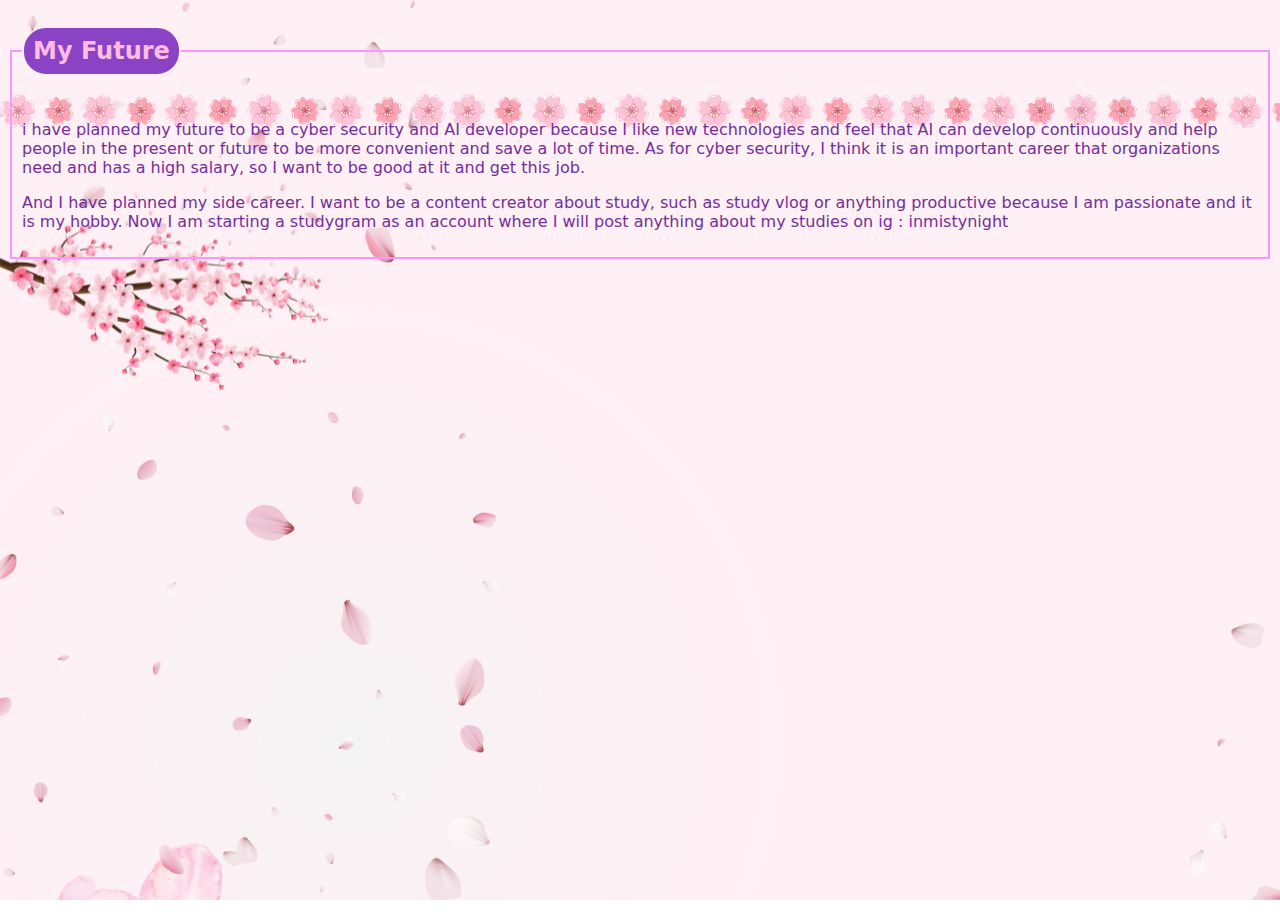
==== myfuture.html @ 2ab0acc9 "add fieldset in myfuture.html and myjourney.html and add commet My Future and My Journey in mystyle." ====
<!DOCTYPE html>
<html lang="en">
<head>
    <meta charset="UTF-8">
    <meta name="viewport" content="width=device-width, initial-scale=1.0">
    <title>My Future</title>
    <link rel="stylesheet" href="mystyle.css">
</head>
<body>
    <fieldset>
        <legend><h2>My Future</h2></legend>
        <p>i have planned my future to be a cyber security and AI developer because I like new technologies and feel that AI can develop continuously and help people in the present or future to be more convenient and save a lot of time. As for cyber security, I think it is an important career that organizations need and has a high salary, so I want to be good at it and get this job.</p>
        <p>And I have planned my side career. I want to be a content creator about study, such as study vlog or anything productive because I am passionate and it is my hobby. Now I am starting a studygram as an account where I will post anything about my studies on ig : inmistynight</p>
    </fieldset>
</body>
</html>
---- mystyle.css ----
@import url('https://fonts.googleapis.com/css2?family=Urbanist:ital,wght@0,100..900;1,100..900&display=swap');
body{
    background-image: url(resources/background11.jpg);
    background-attachment: fixed;
    height: 100vh;
}
video{
    display: block;
    margin: 0 auto;
    width: 30%;
    -webkit-box-shadow: 0px 7px 15px 0px rgba(255,115,181,0.92); 
    box-shadow: 0px 7px 15px 0px rgba(255,115,181,0.92);
}
h1{
    color: rgb(169, 69, 228);
    text-align: center;
    font-family: system-ui, -apple-system, BlinkMacSystemFont, 'Segoe UI', Roboto, Oxygen, Ubuntu, Cantarell, 'Open Sans', 'Helvetica Neue', sans-serif;
}
h2{
    color: rgb(255, 187, 227);
    border: 9px solid #8a43c4;
    border-radius:22px;
    background-color: #8a43c4; 
    font-family: system-ui, -apple-system, BlinkMacSystemFont, 'Segoe UI', Roboto, Oxygen, Ubuntu, Cantarell, 'Open Sans', 'Helvetica Neue', sans-serif;

}
h2:hover{
    background-color: rgb(255, 215, 255);
    border: 9px solid rgb(255, 215, 255);
    color: rgb(231, 118, 118) ;
    transition: 0.4s ease-in-out;
}
p{
    color: rgb(113, 47, 156);
    font-family: system-ui, -apple-system, BlinkMacSystemFont, 'Segoe UI', Roboto, Oxygen, Ubuntu, Cantarell, 'Open Sans', 'Helvetica Neue', sans-serif;
    clear: both;
}
.head{
    width: 20px;
    height: 20px;
    align-items: center;
}
.fieldset-1-row {
    display: flex;
    justify-content: space-between;
}
.fieldset-1-row fieldset {
    flex: 1;
    position: relative;
    padding: 27px;
    margin-right: 20px;
}

.fieldset-1-row fieldset p {
    position: absolute;
    top:-25px;
}
.fieldset-2-row{
    display: flex;
    justify-content: space-between;
}
.fieldset-2-row fieldset {
    flex: 1;
    padding: 25px;
    margin-right: 20px;
}

#CSTU {
    width: 50%;
    padding: 25px;
    box-sizing: border-box;
}

.img-overlay img {
    position: absolute;
    width: 25%;
    top: 1050px;
    right: 700px;
    transition: 0.5s ease-in-out;
    -webkit-box-shadow: 0px 7px 15px 0px rgba(255,115,181,0.92); 
    box-shadow: 0px 7px 15px 0px rgba(255,115,181,0.92);
}
.img-overlay img.overlay {
    opacity: 0;
}
.img-overlay:hover img.overlay {
    opacity: 1;
}
.fieldset-2-row fieldset {
    flex: 1;
    position: relative;
    padding: 25px;
    margin-right: 20px;
}

.fieldset-2-row fieldset p {
    position: absolute;
    top:-25px;
}

.fieldset-2-row fieldset {
    flex: 1;
    position: relative;
    padding: 25px;
    margin-right: 20px;
}
.fieldset-3-row fieldset {
    flex: 1;
    position: relative;
    padding: 25px;
    margin-right: 20px;
}

.fieldset-3-row fieldset p {
    position: absolute;
    top:-25px;
}

.fieldset-3-row fieldset {
    flex: 1;
    position: relative;
    padding: 25px;
    margin-right: 20px;
}
.education{
    font-size: 13px;
    font-family: system-ui, -apple-system, BlinkMacSystemFont, 'Segoe UI', Roboto, Oxygen, Ubuntu, Cantarell, 'Open Sans', 'Helvetica Neue', sans-serif;

}
.taste{
    position: relative;
    top: 550px;
}
.music{
    display: flex;
    justify-content: space-around;
}
.music h3{
    color: rgb(236, 105, 214);
    font-size: 25px;
}
.music mark{
    font-family: system-ui, -apple-system, BlinkMacSystemFont, 'Segoe UI', Roboto, Oxygen, Ubuntu, Cantarell, 'Open Sans', 'Helvetica Neue', sans-serif;
    color: rgb(255, 52, 228);
}
.music ol{
    font-family: system-ui, -apple-system, BlinkMacSystemFont, 'Segoe UI', Roboto, Oxygen, Ubuntu, Cantarell, 'Open Sans', 'Helvetica Neue', sans-serif;
    color: rgb(118, 100, 233);
    font-size: large;
}
#taytay{
    position: absolute;
    width: 207px;
    top: 235px;
    left: 195px;
    z-index: 3;
}
#ldr{
   position: absolute; 
   width: 207px;
   top: 235px;
   right: 455px;
   z-index: 2;
}
#rec{
    width: 200px;
    z-index: 1;
    transition: 60s;
}
#rec:hover{
    transform: rotate(3600deg);
}
.grid {
    display: grid;
    grid-template-columns: repeat(3, 1fr);
    gap: 10px;
}
.grid-book {
    font-family: system-ui, -apple-system, BlinkMacSystemFont, 'Segoe UI', Roboto, Oxygen, Ubuntu, Cantarell, 'Open Sans', 'Helvetica Neue', sans-serif;
    text-align: center;
    color: rgb(236, 105, 214);
}
.grid-book img{
    width: 200px;
}
.grid-food{
    font-family: system-ui, -apple-system, BlinkMacSystemFont, 'Segoe UI', Roboto, Oxygen, Ubuntu, Cantarell, 'Open Sans', 'Helvetica Neue', sans-serif;
    text-align: center;
    color: rgb(236, 105, 214);
}
.grid-food img{
    width: 200px;
}
.grid-2 {
    display: grid;
    grid-template-columns: repeat(2, 1fr);
    gap: 10px;
}
.grid-baby{
    text-align: center;
    color: rgb(236, 105, 214);
}
.grid-baby img{
    width: 200px;
}
.baby h4{
    text-align: center;
    font-size: 20px;
    color: #8a43c4;
}
fieldset{
    border: 2px solid #fb96ff;
    padding: 10px;
}
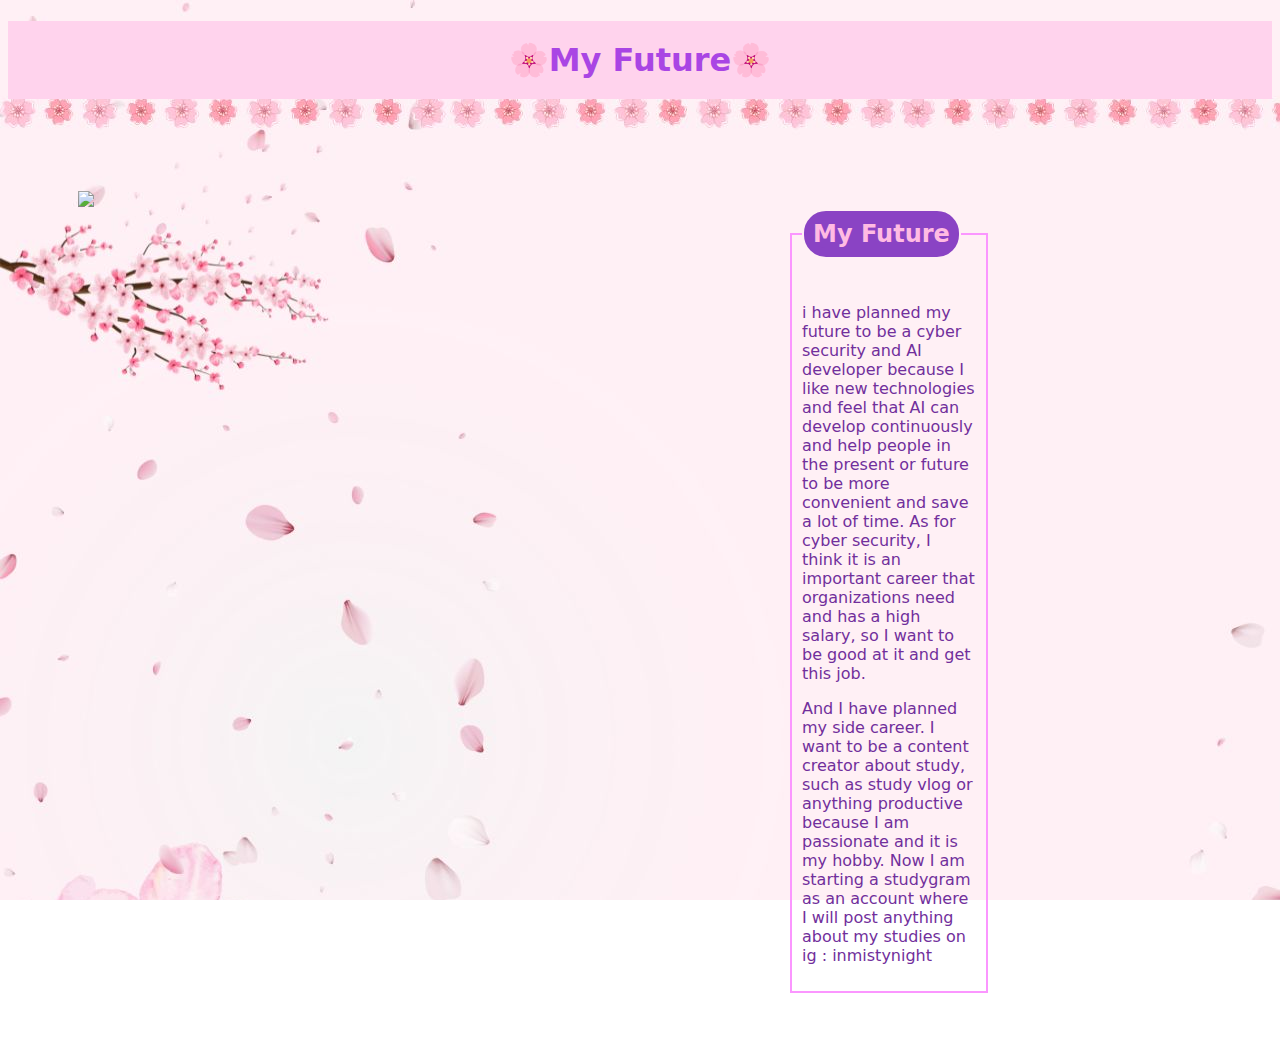
==== commit a0690b7d: "add grid and img in myfuture.html and myjourney.html and adjust img width to 550px and add padding t" ====
--- a/myfuture.html
+++ b/myfuture.html
@@ -7,10 +7,18 @@
     <link rel="stylesheet" href="mystyle.css">
 </head>
 <body>
-    <fieldset>
-        <legend><h2>My Future</h2></legend>
-        <p>i have planned my future to be a cyber security and AI developer because I like new technologies and feel that AI can develop continuously and help people in the present or future to be more convenient and save a lot of time. As for cyber security, I think it is an important career that organizations need and has a high salary, so I want to be good at it and get this job.</p>
-        <p>And I have planned my side career. I want to be a content creator about study, such as study vlog or anything productive because I am passionate and it is my hobby. Now I am starting a studygram as an account where I will post anything about my studies on ig : inmistynight</p>
-    </fieldset>
+    <h1>🌸My Future🌸</h1>
+    <div class="grid-2">
+        <div class="grid-future">
+            <img src="/6709616939_MyCSTUStory/resources/acc.png">
+        </div>
+        <div class="grid-future">
+            <fieldset>
+                <legend><h2>My Future</h2></legend>
+                <p>i have planned my future to be a cyber security and AI developer because I like new technologies and feel that AI can develop continuously and help people in the present or future to be more convenient and save a lot of time. As for cyber security, I think it is an important career that organizations need and has a high salary, so I want to be good at it and get this job.</p>
+                <p>And I have planned my side career. I want to be a content creator about study, such as study vlog or anything productive because I am passionate and it is my hobby. Now I am starting a studygram as an account where I will post anything about my studies on ig : inmistynight</p>
+            </fieldset>
+        </div>
+    </div>
 </body>
 </html>--- a/mystyle.css
+++ b/mystyle.css
@@ -12,6 +12,8 @@
     box-shadow: 0px 7px 15px 0px rgba(255,115,181,0.92);
 }
 h1{
+    background-color: #ffd3ed;
+    padding: 20px;
     color: rgb(169, 69, 228);
     text-align: center;
     font-family: system-ui, -apple-system, BlinkMacSystemFont, 'Segoe UI', Roboto, Oxygen, Ubuntu, Cantarell, 'Open Sans', 'Helvetica Neue', sans-serif;
@@ -33,7 +35,6 @@
 p{
     color: rgb(113, 47, 156);
     font-family: system-ui, -apple-system, BlinkMacSystemFont, 'Segoe UI', Roboto, Oxygen, Ubuntu, Cantarell, 'Open Sans', 'Helvetica Neue', sans-serif;
-    clear: both;
 }
 .head{
     width: 20px;
@@ -211,4 +212,15 @@
 fieldset{
     border: 2px solid #fb96ff;
     padding: 10px;
-}+}
+/**********My Future *************/
+.grid-future , .grid-journey{
+    display: grid;
+    grid-template-columns: repeat(2, 1fr);
+    gap: 10px;
+    padding: 70px;
+}
+.grid-future img , .grid-journey img {
+    width: 550px;
+}
+/**********My Journey ************/
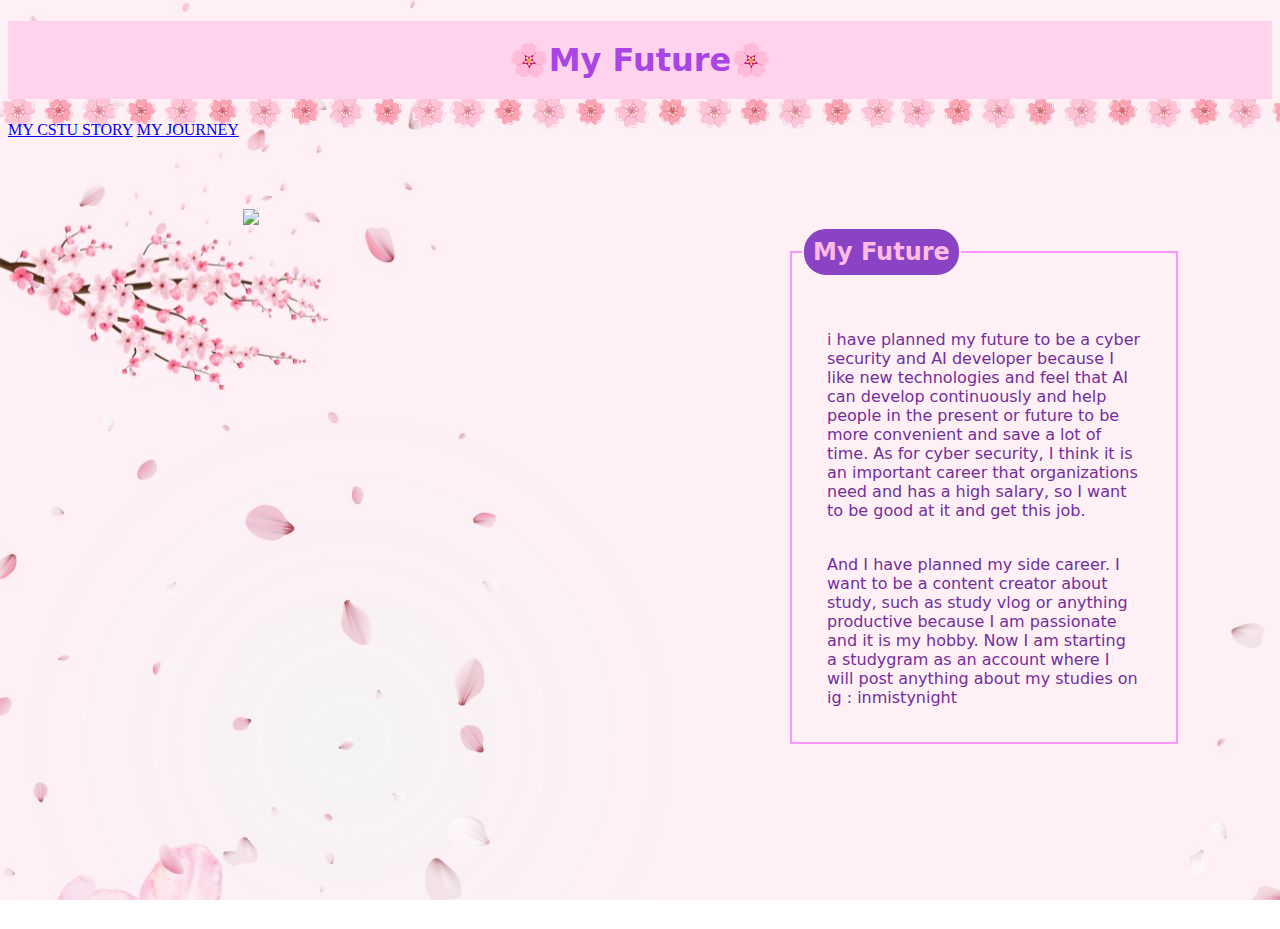
==== commit 07dcb5e9: "add <a></a> to every page and adjust image and fieldset's position in myfuture.html and myjourney.ht" ====
--- a/myfuture.html
+++ b/myfuture.html
@@ -8,6 +8,8 @@
 </head>
 <body>
     <h1>🌸My Future🌸</h1>
+    <a href="index.html">MY CSTU STORY</a>
+    <a href="myjourney.html">MY JOURNEY</a>
     <div class="grid-2">
         <div class="grid-future">
             <img src="/6709616939_MyCSTUStory/resources/acc.png">
--- a/mystyle.css
+++ b/mystyle.css
@@ -213,7 +213,7 @@
     border: 2px solid #fb96ff;
     padding: 10px;
 }
-/**********My Future *************/
+/**********My Journey *************/
 .grid-future , .grid-journey{
     display: grid;
     grid-template-columns: repeat(2, 1fr);
@@ -222,5 +222,12 @@
 }
 .grid-future img , .grid-journey img {
     width: 550px;
-}
-/**********My Journey ************/
+    margin-left: 30%;
+}
+.grid-future p , .grid-journey p {
+    margin: 15px;
+    padding: 10px;
+}
+.grid-future fieldset , .grid-journey fieldset {
+    width: 180%;
+}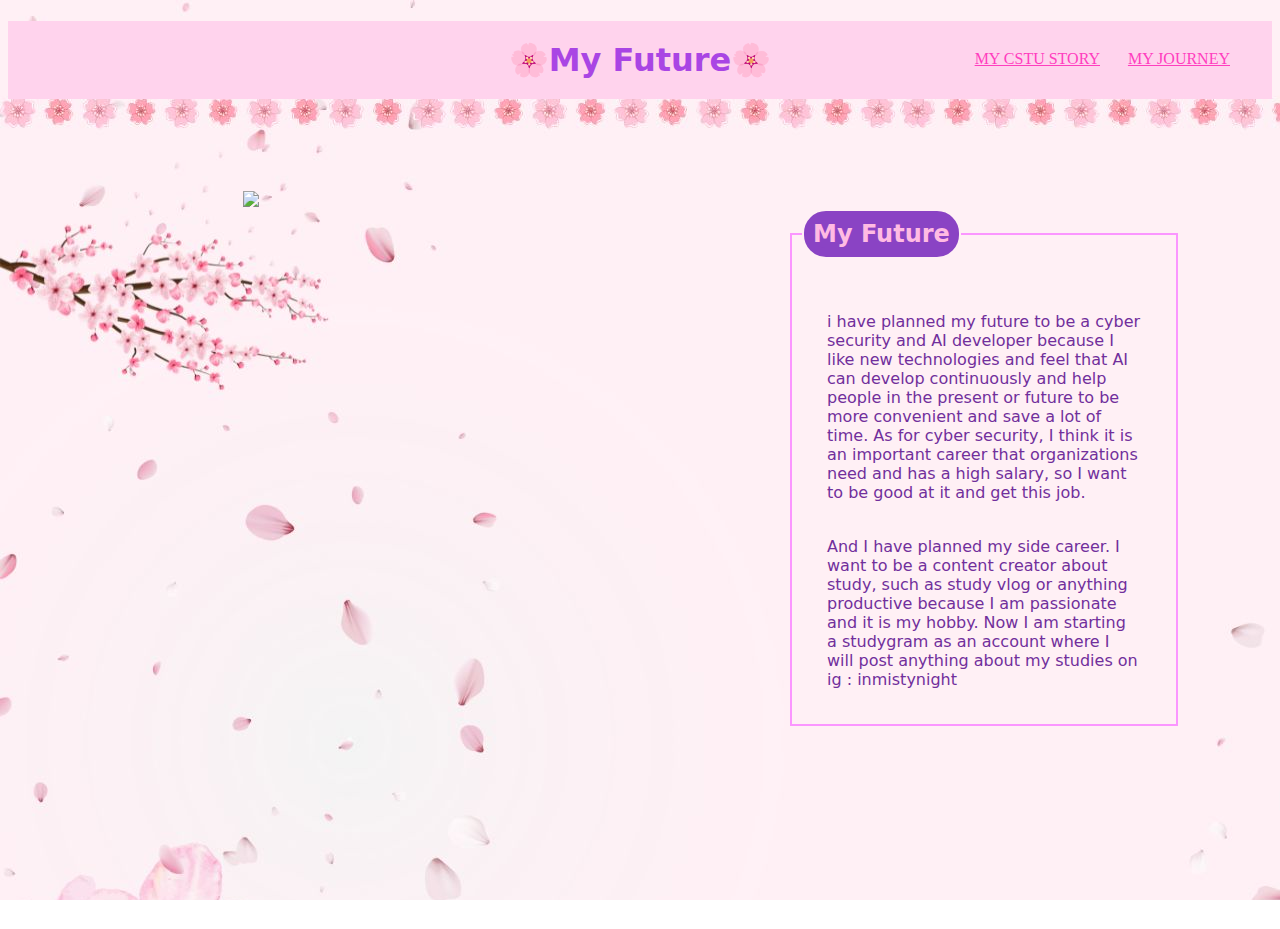
==== commit e399ae55: "adjust position of <a> to right top" ====
--- a/myfuture.html
+++ b/myfuture.html
@@ -8,8 +8,8 @@
 </head>
 <body>
     <h1>🌸My Future🌸</h1>
-    <a href="index.html">MY CSTU STORY</a>
-    <a href="myjourney.html">MY JOURNEY</a>
+    <a id="a1" href="index.html">MY CSTU STORY</a>
+    <a id="a2" href="myjourney.html">MY JOURNEY</a>
     <div class="grid-2">
         <div class="grid-future">
             <img src="/6709616939_MyCSTUStory/resources/acc.png">
--- a/mystyle.css
+++ b/mystyle.css
@@ -230,4 +230,17 @@
 }
 .grid-future fieldset , .grid-journey fieldset {
     width: 180%;
+}
+#a1 {
+    position:absolute ;
+    top: 50px;
+    right: 180px;
+}
+#a2 {
+    position:absolute ;
+    top: 50px;
+    right: 50px;
+}
+a{
+    color: rgb(255, 62, 191);
 }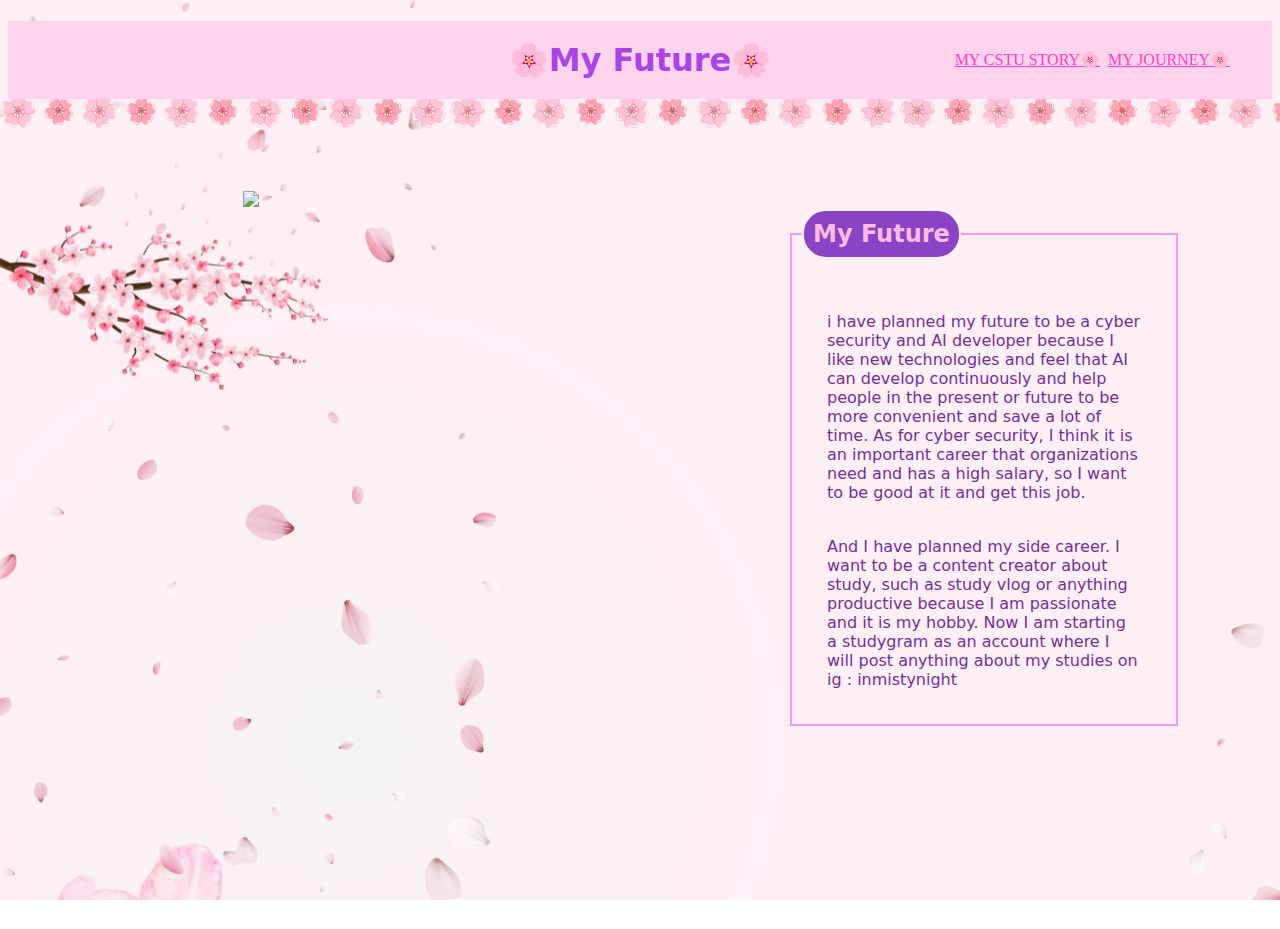
==== commit 0c827aaf: "add emoji inside <a> to all html page" ====
--- a/myfuture.html
+++ b/myfuture.html
@@ -8,8 +8,8 @@
 </head>
 <body>
     <h1>🌸My Future🌸</h1>
-    <a id="a1" href="index.html">MY CSTU STORY</a>
-    <a id="a2" href="myjourney.html">MY JOURNEY</a>
+    <a id="a1" href="index.html">MY CSTU STORY🌸</a>
+    <a id="a2" href="myjourney.html">MY JOURNEY🌸</a>
     <div class="grid-2">
         <div class="grid-future">
             <img src="/6709616939_MyCSTUStory/resources/acc.png">
--- a/mystyle.css
+++ b/mystyle.css
@@ -152,14 +152,14 @@
 #taytay{
     position: absolute;
     width: 207px;
-    top: 235px;
+    top: 277px;
     left: 195px;
     z-index: 3;
 }
 #ldr{
    position: absolute; 
    width: 207px;
-   top: 235px;
+   top: 277px;
    right: 455px;
    z-index: 2;
 }
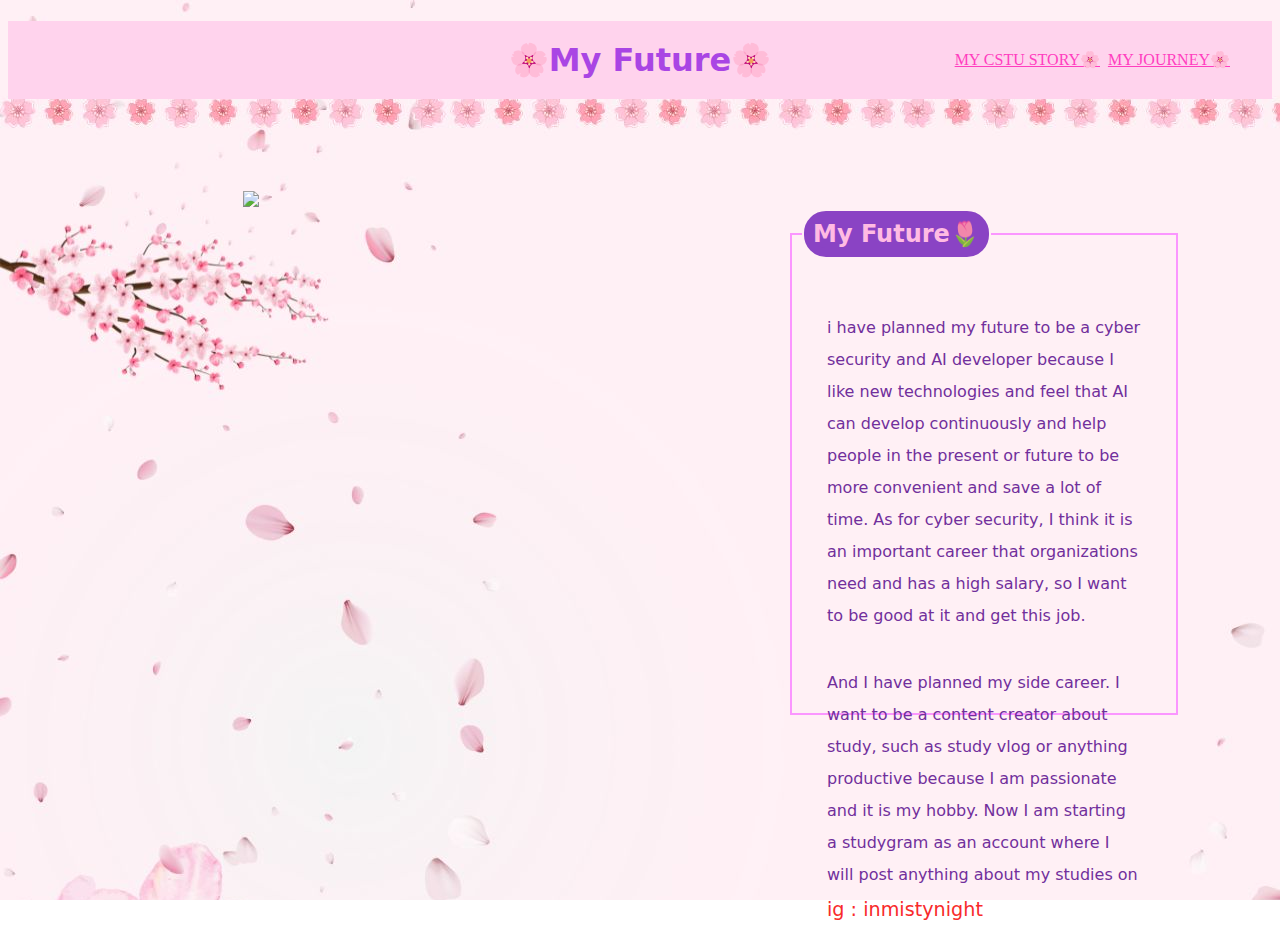
==== commit 37264434: "adjust text in myjourney.html and add span text in my future.html" ====
--- a/myfuture.html
+++ b/myfuture.html
@@ -16,9 +16,9 @@
         </div>
         <div class="grid-future">
             <fieldset>
-                <legend><h2>My Future</h2></legend>
+                <legend><h2>My Future🌷</h2></legend>
                 <p>i have planned my future to be a cyber security and AI developer because I like new technologies and feel that AI can develop continuously and help people in the present or future to be more convenient and save a lot of time. As for cyber security, I think it is an important career that organizations need and has a high salary, so I want to be good at it and get this job.</p>
-                <p>And I have planned my side career. I want to be a content creator about study, such as study vlog or anything productive because I am passionate and it is my hobby. Now I am starting a studygram as an account where I will post anything about my studies on ig : inmistynight</p>
+                <p>And I have planned my side career. I want to be a content creator about study, such as study vlog or anything productive because I am passionate and it is my hobby. Now I am starting a studygram as an account where I will post anything about my studies on <span>ig : inmistynight</span></p>
             </fieldset>
         </div>
     </div>
--- a/mystyle.css
+++ b/mystyle.css
@@ -227,9 +227,11 @@
 .grid-future p , .grid-journey p {
     margin: 15px;
     padding: 10px;
+    line-height: 2;
 }
 .grid-future fieldset , .grid-journey fieldset {
     width: 180%;
+    height: 500px;
 }
 #a1 {
     position:absolute ;
@@ -243,4 +245,8 @@
 }
 a{
     color: rgb(255, 62, 191);
+}
+span{
+    font-size: larger;
+    color: #f82b2b;
 }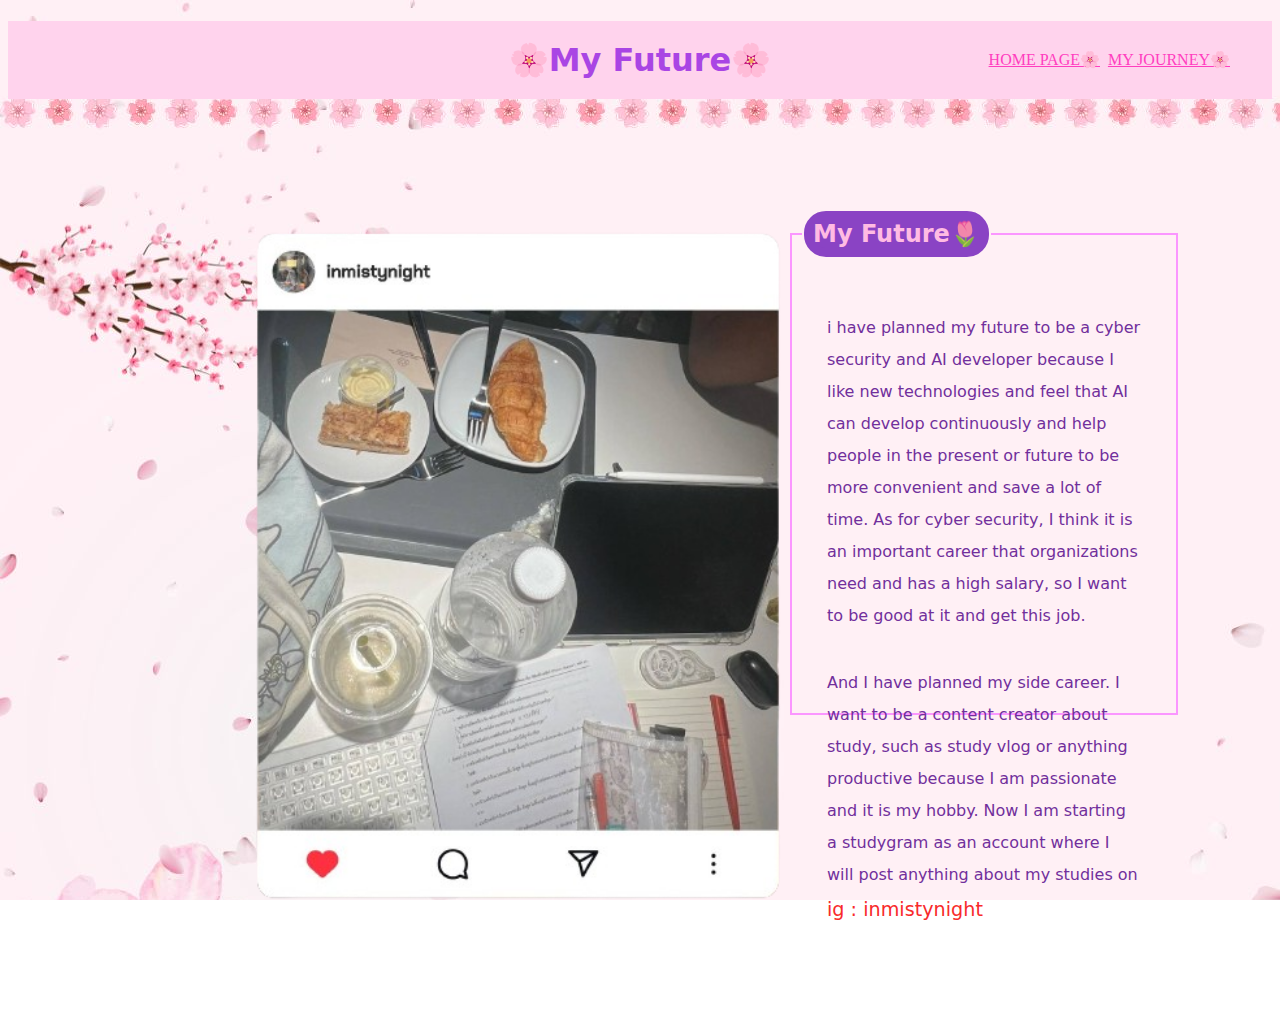
==== commit 4b9f903f: "change text in <a> to homepage and fix image in index.html and myfuter.html" ====
--- a/myfuture.html
+++ b/myfuture.html
@@ -8,11 +8,11 @@
 </head>
 <body>
     <h1>🌸My Future🌸</h1>
-    <a id="a1" href="index.html">MY CSTU STORY🌸</a>
+    <a id="a1" href="index.html">HOME PAGE🌸</a>
     <a id="a2" href="myjourney.html">MY JOURNEY🌸</a>
     <div class="grid-2">
         <div class="grid-future">
-            <img src="/6709616939_MyCSTUStory/resources/acc.png">
+            <img src="resources/acc.png">
         </div>
         <div class="grid-future">
             <fieldset>
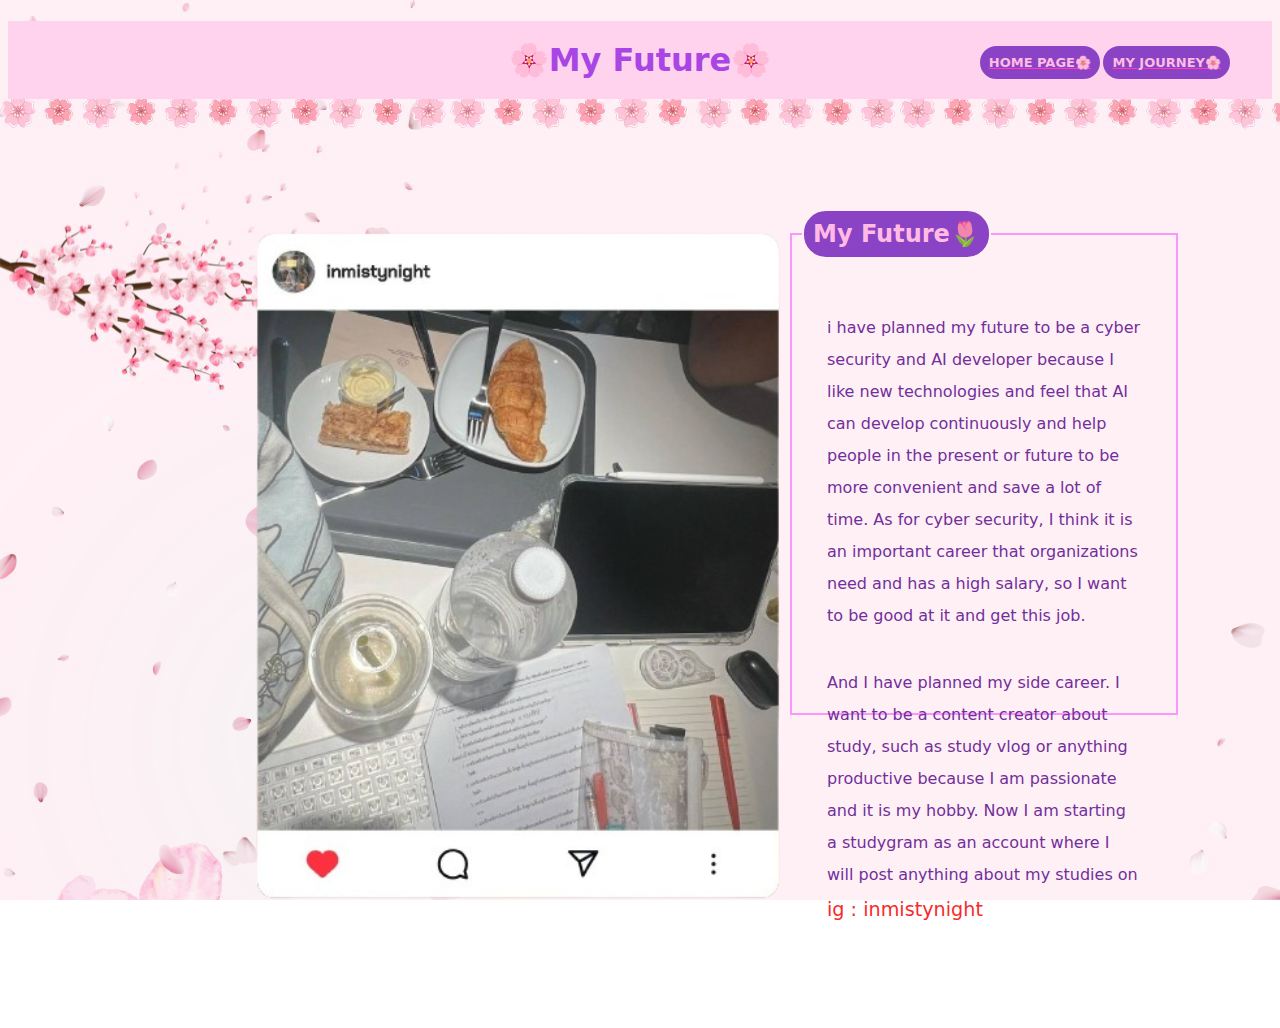
==== commit 2e02c6c8: "add <h2> in <a> to make hover buttom and adjust font size and top of <a>" ====
--- a/myfuture.html
+++ b/myfuture.html
@@ -8,8 +8,8 @@
 </head>
 <body>
     <h1>🌸My Future🌸</h1>
-    <a id="a1" href="index.html">HOME PAGE🌸</a>
-    <a id="a2" href="myjourney.html">MY JOURNEY🌸</a>
+    <a id="a1" href="index.html"> <h2>HOME PAGE🌸</h2></a>
+    <a id="a2" href="myjourney.html"><h2>MY JOURNEY🌸</h2></a>
     <div class="grid-2">
         <div class="grid-future">
             <img src="resources/acc.png">
--- a/mystyle.css
+++ b/mystyle.css
@@ -235,13 +235,19 @@
 }
 #a1 {
     position:absolute ;
-    top: 50px;
+    top: 35px;
     right: 180px;
+}
+#a1 h2{
+    font-size: small;
 }
 #a2 {
     position:absolute ;
-    top: 50px;
+    top: 35px;
     right: 50px;
+}
+#a2 h2{
+    font-size: small;
 }
 a{
     color: rgb(255, 62, 191);
